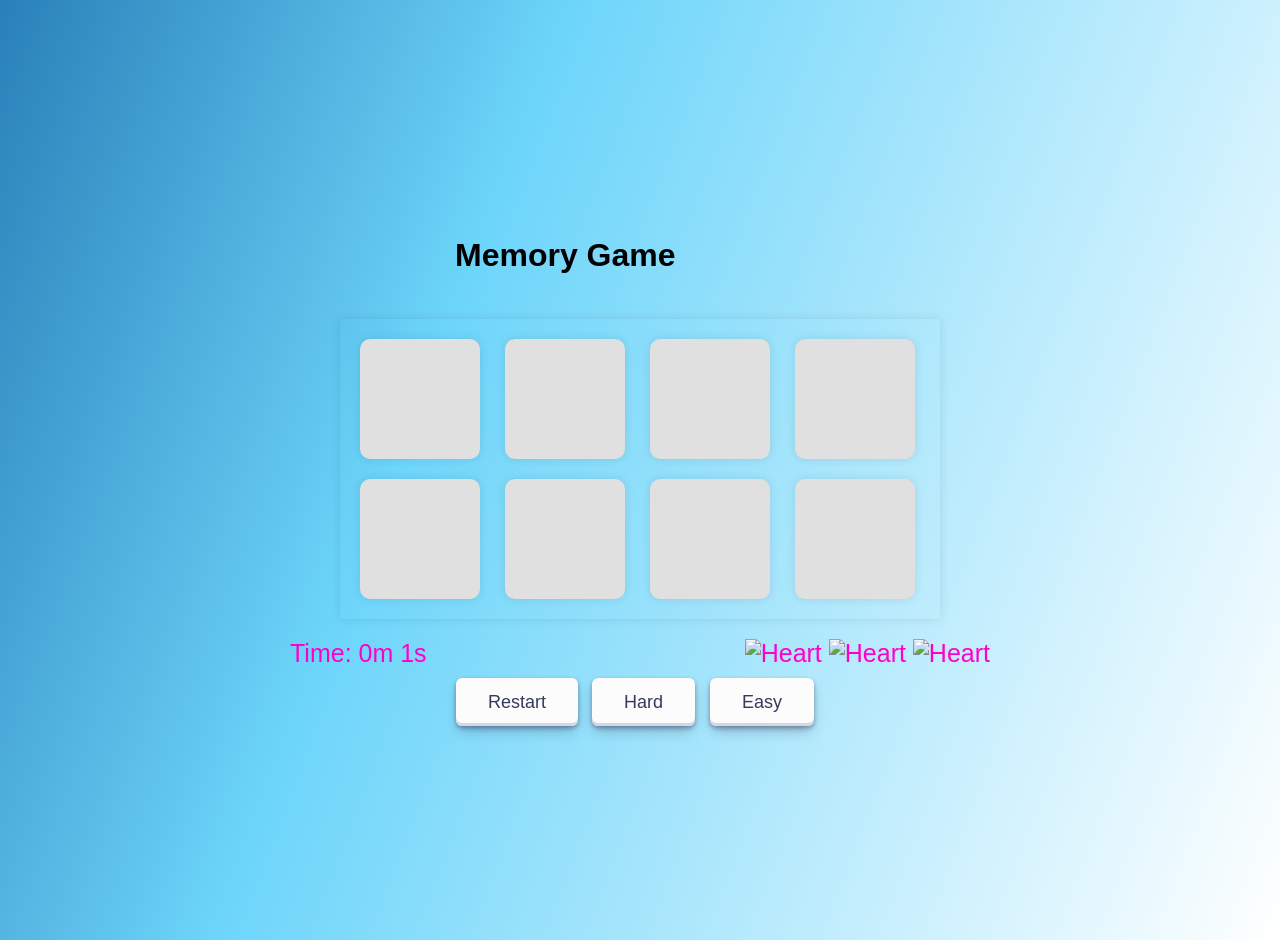
==== memoryCardGame/index.html @ 9c22896f "Add files via upload" ====
<!DOCTYPE html>
<html lang="en">
<head>
    <meta charset="UTF-8">
    <meta name="viewport" content="width=device-width, initial-scale=1.0">
    <link rel="stylesheet" href="index.css">
    <title>Memory Game</title>
</head>
<body>
    <div class="container d-flex align-items-center justify-content-center">
        <div class="headline">
            <div class="divIcon">
                <img class="icon" height="50px" src="/assets/memory-game.png" alt="" srcset="">
            </div>

            <h1>Memory Game</h1>
            
        </div>
        
        <div id="game-board" class="board d-flex"></div>
        <div id="info">
            <div id="timer"> Time: 0s</div>
            <div id="lives">
                <img height="50px" src="/assets/heart.png" alt="Heart" srcset="">
                <img height="50px" src="/assets/heart.png" alt="Heart" srcset="">
                <img height="50px" src="/assets/heart.png" alt="Heart" srcset="">   
            </div>
        </div>

        <div class="level-buttons">
            <button id="restart-btn">Restart</button>
            <button id="restart-hard-btn" class="level-btn">Hard</button>
            <button id="restart-easy-btn" class="level-btn">Easy</button>
        </div>
        <div class="blur-background" id="blur-background">
            <div class="message-container" id="message-container"></div>
        </div>
    </div>
    <script defer src="app.js"></script>
</body>
</html>
---- memoryCardGame/index.css ----
body {
    font-family: Arial, sans-serif;
    background: #f0f0f0; 
    margin: 0; 
    padding: 0; 
}

.container {
    position: relative;
    height: 100vh;
    display: flex;
    flex-direction: column;
    align-items: center;
    justify-content: center;
    background: linear-gradient(111deg, rgba(41,128,185,1) 0%, rgba(109,213,250,1) 35%, rgba(255,255,255,1) 100%);
    padding: 20px; 
}

.blur-background {
    position: fixed;
    top: 0;
    left: 0;
    width: 100%;
    height: 100%;
    z-index: 100;
    display: none;
    align-items: center;
    justify-content: center;
}

.message-container {
    background-color: rgba(255, 255, 255, 0.8);
    padding: 20px;
    border-radius: 10px;
    text-align: center;
    max-width: 80%;
}

h1 {
    margin-top: 20px;
}


.lives {
    background:  linear-gradient(111deg, rgba(41,128,185,1) 0%, rgba(109,213,250,1) 35%, rgba(255,255,255,1) 100%);
}

.board {
    display: grid;
    grid-template-columns: repeat(4, 1fr); 
    gap: 20px; 
    margin-top: 20px; 
    width: 600px; 
    max-width: 90%;
    padding: 20px;
    box-sizing: border-box; 
    justify-content: center; 
    align-content: center; 
}

#game-board{

    box-shadow: 0 0 10px rgba(0, 0, 0, 0.1); 

}

#info{
    width: 700px;
    display: flex;
    justify-content: space-between;
}
.headline{
    width: 400px;
    display: flex;
    gap: 15px;
    align-items: center;
}

.icon{
    margin-bottom: 40px;
    height: 60px;
    margin-top: 40px;

}
.card {
    width: 120px; 
    height: 120px;
    background-color: #e0e0e0;
    display: flex;
    justify-content: center;
    align-items: center;
    font-size: 24px;
    cursor: pointer;
    position: relative;
    overflow: hidden;
    border-radius: 10px; 
    box-shadow: 0 0 10px rgba(0, 0, 0, 0.1); 
}

.card img {
    max-width: 100%;
    max-height: 100%;
    opacity: 0;
    transition: opacity 0.5s ease-in-out;
}


.card.flipped img {
    opacity: 1;
}

#info {
    margin-top: 20px;
    text-align: center;
}

#timer,
#lives {
    font-size: 25px;
    margin-bottom: 10px;
    color: rgb(255, 0, 204);
}

#restart-btn,
#restart-hard-btn,
#restart-easy-btn {
    display: inline-block;
    outline: 0;
    border: 0;
    cursor: pointer;
    transition: box-shadow 0.15s ease, transform 0.15s ease;
    will-change: box-shadow, transform;
    background: #fcfcfd;
    box-shadow: 0px 2px 4px rgba(45, 35, 66, 0.4), 0px 7px 13px -3px rgba(45, 35, 66, 0.3), inset 0px -3px 0px #d6d6e7;
    height: 48px;
    padding: 0 32px;
    font-size: 18px;
    border-radius: 6px;
    color: #36395a;
    margin-right: 10px;
}

#restart-btn:hover,
#restart-hard-btn:hover,
#restart-easy-btn:hover {
    box-shadow: 0px 4px 8px rgba(45, 35, 66, 0.4), 0px 7px 13px -3px rgba(45, 35, 66, 0.3), inset 0px -3px 0px #d6d6e7;
    transform: translateY(-2px);
}

#restart-btn:active,
#restart-hard-btn:active,
#restart-easy-btn:active {
    box-shadow: inset 0px 3px 7px #d6d6e7;
    transform: translateY(2px);
}


#message {
    position: fixed;
    top: 50%;
    left: 50%;
    transform: translate(-50%, -50%);
    z-index: 999;
    background-color: rgba(255, 255, 255, 0.8);
    padding: 20px;
    border-radius: 10px;
    text-align: center;
    display: none;
}
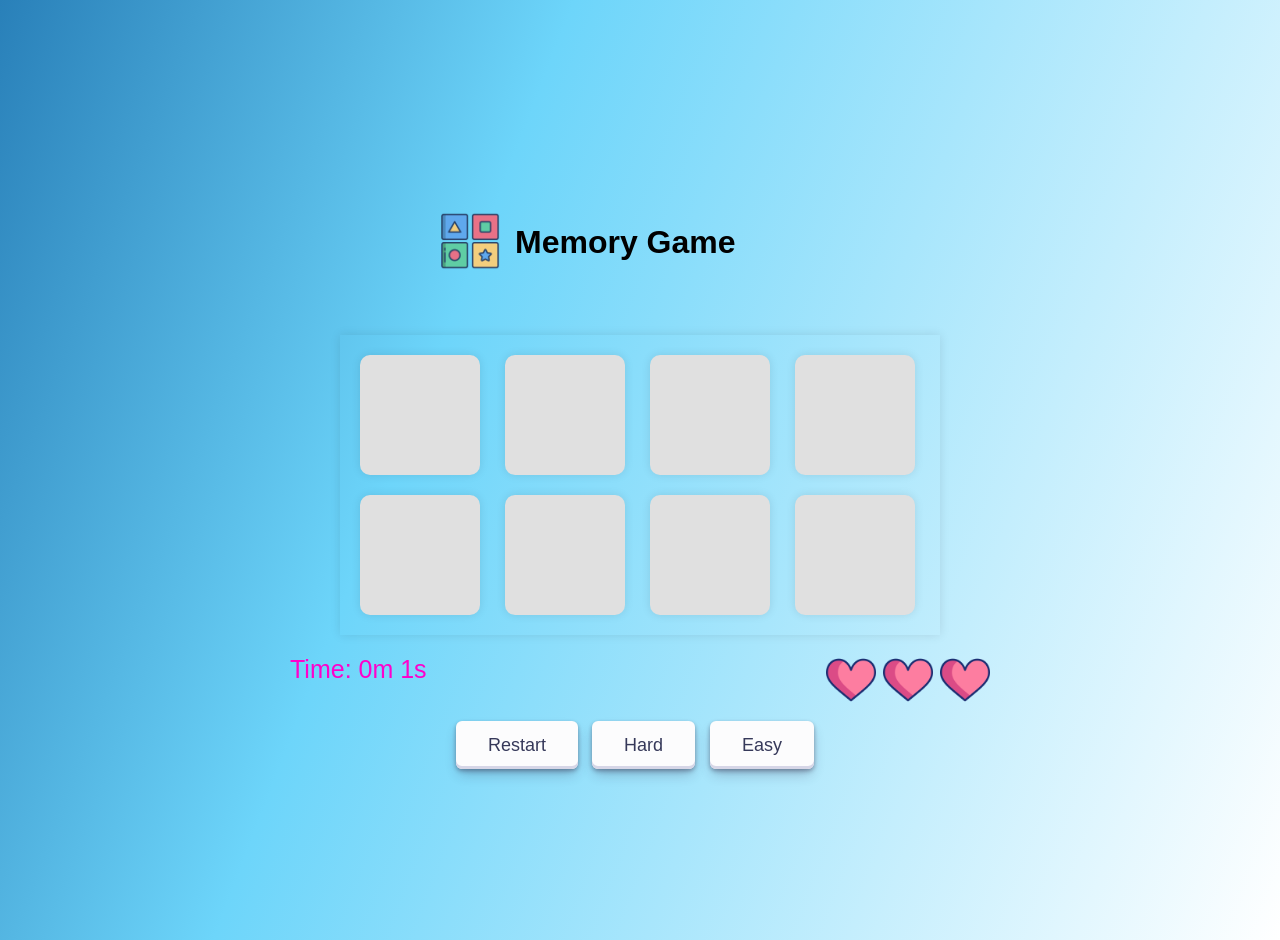
==== commit b9a4c8f2: "change the path for the images" ====
--- a/memoryCardGame/index.html
+++ b/memoryCardGame/index.html
@@ -10,7 +10,7 @@
     <div class="container d-flex align-items-center justify-content-center">
         <div class="headline">
             <div class="divIcon">
-                <img class="icon" height="50px" src="/assets/memory-game.png" alt="" srcset="">
+                <img class="icon" height="50px" src="assets/memory-game.png" alt="" srcset="">
             </div>
 
             <h1>Memory Game</h1>
@@ -21,9 +21,9 @@
         <div id="info">
             <div id="timer"> Time: 0s</div>
             <div id="lives">
-                <img height="50px" src="/assets/heart.png" alt="Heart" srcset="">
-                <img height="50px" src="/assets/heart.png" alt="Heart" srcset="">
-                <img height="50px" src="/assets/heart.png" alt="Heart" srcset="">   
+                <img height="50px" src="assets/heart.png" alt="Heart" srcset="">
+                <img height="50px" src="assets/heart.png" alt="Heart" srcset="">
+                <img height="50px" src="assets/heart.png" alt="Heart" srcset="">   
             </div>
         </div>
 
